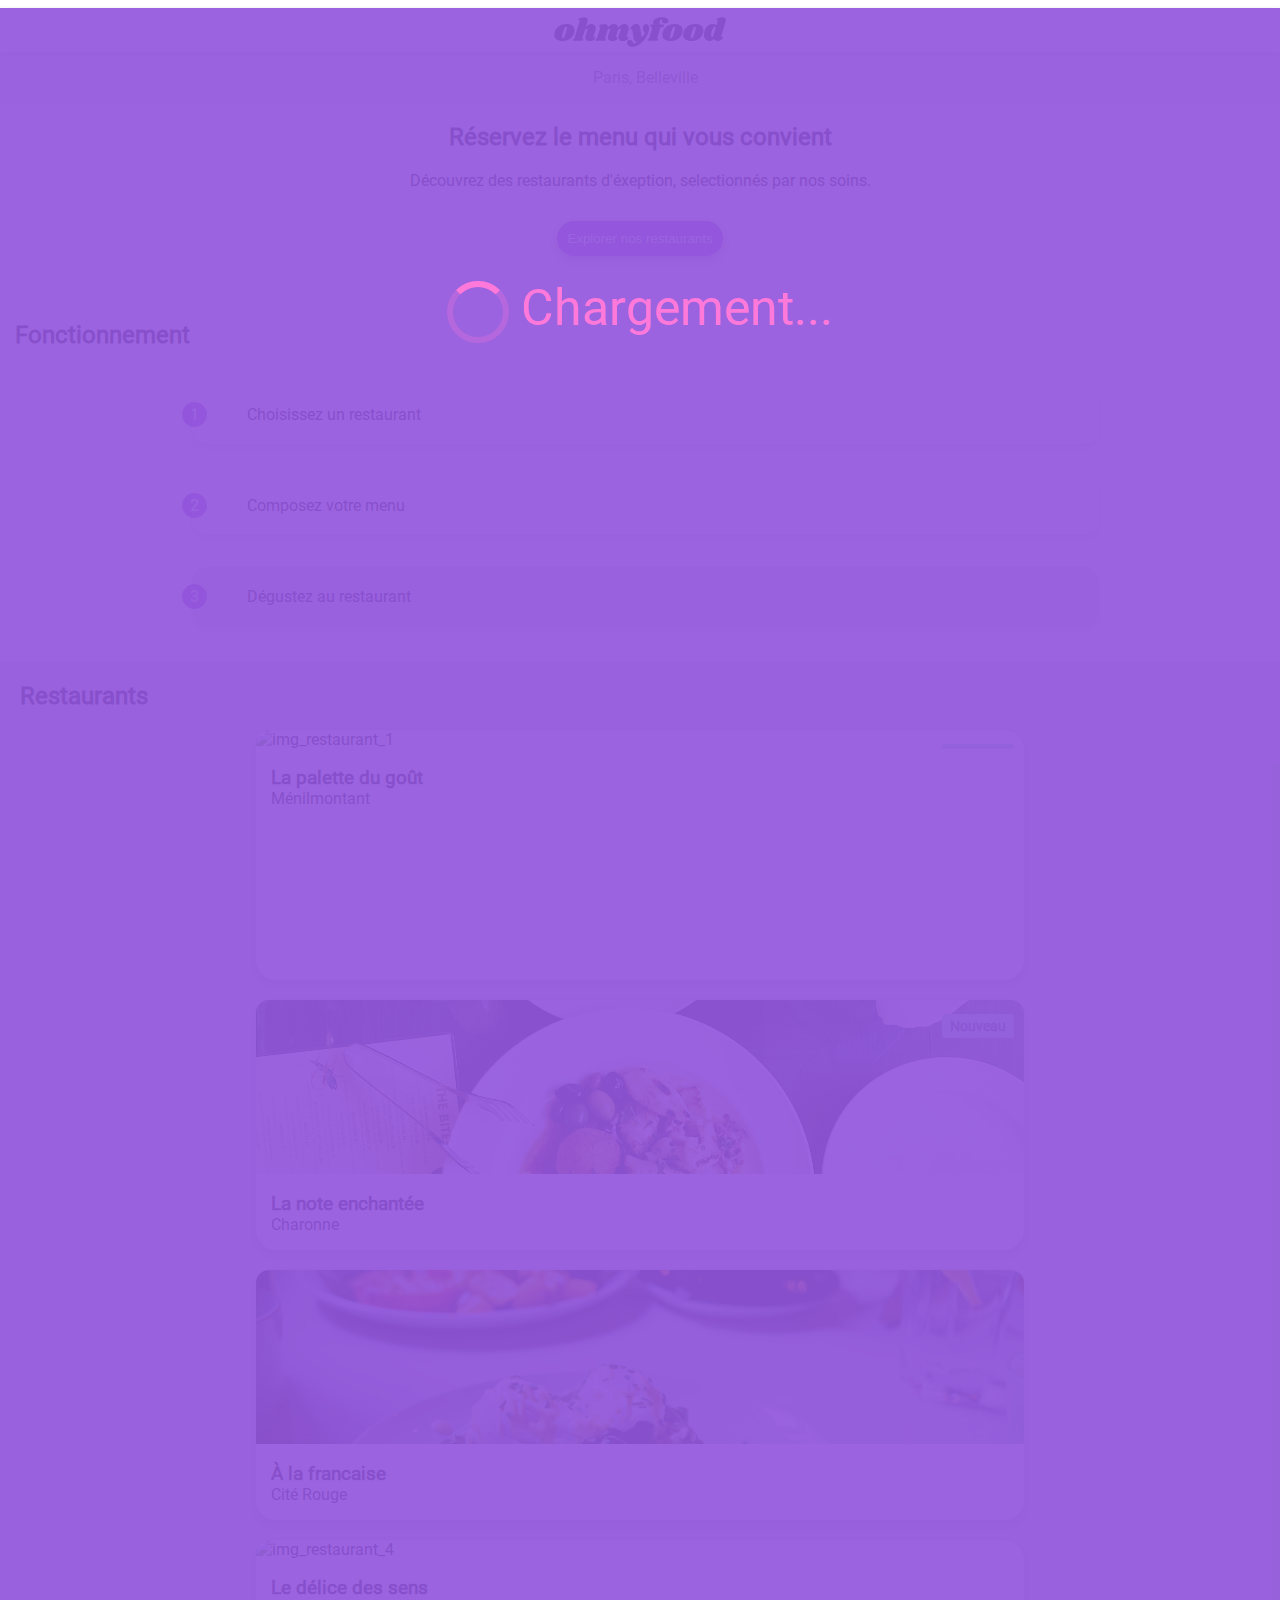
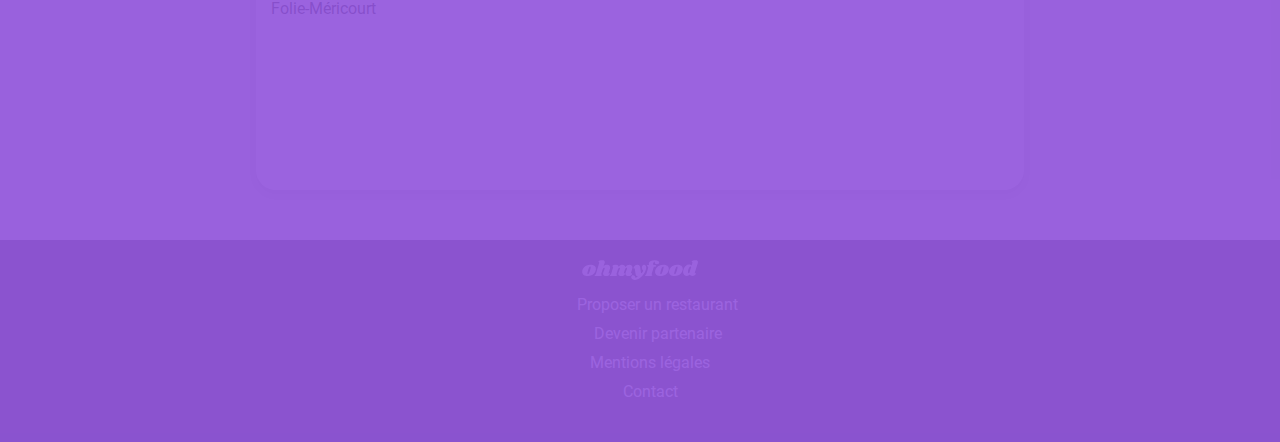
==== index.html @ 741e2f09 "rennomage de la page principale du site" ====
<!DOCTYPE html>
<html lang="en">

<head>
    <meta charset="UTF-8">
    <meta http-equiv="X-UA-Compatible" content="IE=edge">
    <meta name="viewport" content="width=device-width, initial-scale=1.0">
    <script src="https://kit.fontawesome.com/0e1489d9e9.js" crossorigin="anonymous"></script>
    <link rel="stylesheet" href="style.css" />
    <title>ohmyfood</title>
</head>

<body>
    <header>
        <img src="images/logo/ohmyfood@2x.svg" alt="logo_ohmyfood" class="logo">
    </header>

    <div class="section">
        <div class="loading_spiner"></div>
        Chargement...
    </div>

    <div class="main">
        <section class="presentation">
            <div class="location">
                <i class="fa-solid fa-location-dot"></i>
                <p>Paris, Belleville</p>
            </div>

            <div class="introduction">
                <h2>Réservez le menu qui vous convient</h2>
                <p>Découvrez des restaurants d'éxeption, selectionnés par nos soins.</p>
                <div class="button_explore">
                    <button>Explorer nos restaurants</button>
                </div>
            </div>
        </section>

        <section class="fonctionnement">
            <h2>Fonctionnement</h2>
            <div class="explication">
                <div class="conteneur choisissez">
                    <p class="number">1</p>
                    <p class="caption">
                        <i class="fa-solid fa-mobile-screen-button"></i>Choisissez un restaurant
                    </p>
                </div>
                <div class="conteneur composez">
                    <p class="number">2</p>
                    <p class="caption">
                        <i class="fa-solid fa-list-ul"></i>Composez votre menu
                    </p>
                </div>
                <div class="conteneur degustez">
                    <p class="number">3</p>
                    <p class="caption">
                        <i class="fa-solid fa-store"></i>Dégustez au restaurant
                    </p>
                </div>
            </div>

        </section>

        <section class="restaurants">
            <h2>Restaurants</h2>
            <div class="restaurants_cards">
                <a href="menu_1.html">
                    <div class="card">
                        <div class="card_image">
                            <img src="images/restaurants/jay-wennington-N_Y88TWmGwA-unsplash_redim.jpg"
                                alt="img_restaurant_1" class="img_restaurant">
                            <p class="sigle_nouveau"><span>Nouveau</span></p>
                        </div>
                        <div class="card_body">
                            <div class="title">
                                <h3>La palette du goût</h3>
                                <div class="logo_coeur">
                                    <i class="fa-regular fa-heart heart-empty"></i>
                                    <i class="fa-solid fa-heart heart-full"></i>
                                </div>
                            </div>
                            <p>Ménilmontant</p>
                        </div>
                    </div>
                </a>

                <a href="menu_2.html">
                    <div class="card">
                        <div class="card_image">
                            <img src="images/restaurants/stil-u2Lp8tXIcjw-unsplash_redim.jpg" alt="img_restaurant_2"
                                class="img_restaurant">
                            <p class="sigle_nouveau"><span>Nouveau</span></p>
                        </div>
                        <div class="card_body">
                            <div class="title">
                                <h3>La note enchantée</h3>
                                <div class="logo_coeur">
                                    <i class="fa-regular fa-heart heart-empty"></i>
                                    <i class="fa-solid fa-heart heart-full"></i>
                                </div>
                            </div>
                            <p>Charonne</p>
                        </div>
                    </div>
                </a>

                <a href="menu_3.html">
                    <div class="card">
                        <div class="card_image">
                            <img src="images/restaurants/toa-heftiba-DQKerTsQwi0-unsplash_redim.jpg"
                                alt="img_restaurant_3" class="img_restaurant">
                        </div>
                        <div class="card_body">
                            <div class="title">
                                <h3>&#192; la francaise</h3>
                                <div class="logo_coeur">
                                    <i class="fa-regular fa-heart heart-empty"></i>
                                    <i class="fa-solid fa-heart heart-full"></i>
                                </div>
                            </div>
                            <p>Cité Rouge</p>
                        </div>
                    </div>
                </a>

                <a href="menu_4.html">
                    <div class="card">
                        <div class="card_image">
                            <img src="images/restaurants/louis-hansel-shotsoflouis-qNBGVyOCY8Q-unsplash_redim.jpg"
                                alt="img_restaurant_4" class="img_restaurant">
                        </div>
                        <div class="card_body">
                            <div class="title">
                                <h3>Le délice des sens</h3>
                                <div class="logo_coeur">
                                    <i class="fa-regular fa-heart heart-empty"></i>
                                    <i class="fa-solid fa-heart heart-full"></i>
                                </div>
                            </div>
                            <p>Folie-Méricourt</p>
                        </div>
                    </div>
                </a>

            </div>
        </section>
    </div>


    <footer>
        <div>
            <img src="images/logo/ohmyfood@2x.svg" alt="logo_ohmyfood" class="footer_logo">
        </div>
        <ul>
            <li><i class="fa-solid fa-utensils logo-footer"></i>Proposer un restaurant</li>
            <li><i class="fa-solid fa-handshake-angle logo-footer"></i>Devenir partenaire</li>
            <li>Mentions légales</li>
            <li class="contact"><a href="mailto:contact@ohmyfood.fr">Contact</a></li>
        </ul>
    </footer>

</body>

</html>
---- style.css ----
@media screen and (max-width: 767px) {
    @font-face {
        font-family: roboto;
        src: url("font/Roboto/Roboto-Regular.ttf");
    }

    @font-face {
        font-family: shrikhand;
        src: url("font/Shrikhand/Shrikhand-Regular.ttf");
    }

    body {
        height: 100%;
        width: 100%;
        margin-left: auto;
        margin-bottom: 0;
        font-family: 'roboto';
        position: relative;
    }

    .section {
        margin-top: -10px;
        z-index: 2;
        position: absolute;
        display: inline-block;
        text-align: center;
        background-color:#9256dceb;
        color: #FF79DA ;
        font-size: 30px;
        height: 600px;
        line-height: 600px;
        height: 100%;
        width: 100%;
        top: 0;
        left: 0;
        animation: bg_loading 500ms linear 1500ms;
        animation-fill-mode: forwards;
    }

    .loading_spiner {
        display: inline-block;
        width: 30px;
        height: 30px;
        border-radius: 50px;
        border: 6px solid #ff79d942;
        vertical-align: middle;
        position: relative;
    }
    
    .loading_spiner::after {
        content: "";
        position: absolute;
        top: -6px;
        left: -6px;
        right: -6px;
        bottom: -6px;
        display: inline-block;
        border-radius: 50px;
        border: 6px solid transparent;
        border-top-color: #FF79DA;
        vertical-align: middle;
        animation: rotation 500ms linear 250ms 3;
    }

    @keyframes rotation {
        0% {
            transform: rotate(0deg);
        }
        100% {
            transform: rotate(360deg);
            opacity: 0;
        
        }
    }

    @keyframes bg_loading {
        0% {
            opacity: 1;
        }
        100% {
            opacity: 0;
            z-index: -1;
        }   
    }

    header {
        display: flex;
        justify-content: center;
        align-items: center;
        box-shadow: 0px 2px 5px rgb(212, 212, 212);
        padding-top: 4px;
    }

    .logo {
        height: 30px;
        margin-top: 5px;
        margin-bottom: 5px;
    }

    .location {
        display: flex;
        justify-content: center;
        align-items: center;
        background-color: rgba(128, 128, 128, 0.1);
    }

    .location i {
        color: rgb(108, 108, 108);
        margin-right: 10px;
    }

    .location p {
        color: rgb(108, 108, 108);
    }

    span {
        font-weight: bold;
    }

    /*==================================PRESENTATION========================  */
    .introduction {
        box-shadow: 0px -1px 2px rgba(173, 173, 173, 0.1);
        background-color: rgba(173, 173, 173, 0.1);
    }

    .introduction h2 {
        text-align: center;
        margin-left: 7px;
        margin-right: 7px;
    }

    .introduction p {
        text-align: center;
        margin-left: 7px;
        margin-right: 7px;
    }

    .button_explore {
        text-align: center;
    }

    .introduction button {
        margin-top: 15px;
        margin-bottom: 40px;
        padding: 10px;
        color: white;
        background-color: #9356DC;
        border-radius: 30px;
        border-style: none;
        box-shadow: 0px 4px 10px rgba(0, 0, 0, 0.25);
    }

    /*==================================FONCTIONNEMENT========================  */
    .fonctionnement h2 {
        margin-top: 25px;
        margin-left: 15px;
    }

    .conteneur {
        display: flex;
        justify-content: center;
        align-items: center;
    }

    .number {
        border-radius: 30px;
        background-color: #9356DC;
        padding-right: 8px;
        padding-left: 8px;
        padding-top: 3px;
        padding-bottom: 3px;
        color: white;
        margin-right: -15px;
    }

    .caption {
        padding-left: 35px;
        padding-right: 40px;
        padding-top: 20px;
        padding-bottom: 20px;
        border-radius: 15px;
        width: 65%;
        box-shadow: 0px 4px 10px rgba(0, 0, 0, 0.15);
    }

    .degustez .caption {
        background-color: #9256dc2a;
    }

    .fa-solid {
        margin-right: 20px;
        color: gray;
    }

    .fa-store {
        color: #9356DC;
    }


    /*==================================RESTAURANTS===========================  */
    a {
        color: unset;
        text-decoration: none;
    }

    .restaurants {
        background-color: rgba(128, 128, 128, 0.25);
        padding-bottom: 30px;
    }

    .restaurants h2 {
        padding-top: 20px;
        margin-left: 20px;
    }

    .cards {
        display: flex;
        flex-direction: column;
    }

    .card {
        display: flex;
        flex-direction: column;
        box-sizing: border-box;
        height: 250px;
        border-radius: 20px;
        box-shadow: 0px 4px 10px rgba(0, 0, 0, 0.15);
        background-color: white;
        margin-right: 20px;
        margin-left: 20px;
        margin-bottom: 20px;
    }

    .title {
        display: flex;
        justify-content: space-between;
        align-items: center;
        position: relative;
    }

    .logo_coeur {
        z-index: 1;
        position: relative;
    }

    .logo_coeur_rempli {
        z-index: -1;
        position: absolute;
        top: 0;
        right: 0;
        
    }

    .fa-heart {
        font-size: 25px;
        margin-top: 15px;
        margin-bottom: -15px;
        margin-right: 25px;
    }

    .title h3 {
        margin-bottom: 0;
    }

    .img_restaurant {
        max-width: 100%;
        height: auto;
    }

    .card_image {
        overflow: hidden;
        object-fit: cover;
        border-radius: 13px 13px 0 0;
        position: relative;
        z-index: 0;
    }

    .sigle_nouveau {
        margin-top: -167px;
        margin-left: 255px;
        padding-left: 8px;
        padding-right: 8px;
        padding-top: 4px;
        padding-bottom: 4px;
        border-radius: 3px;
        font-size: 14px;
        background-color: #99e2d0;
        color: #326559;
        z-index: 1;
        position: absolute;
    }

    .card_body {
        margin-left: 15px;
    }

    .card_body p {
        margin-top: 0;
        padding-top: 0;
    }

    .logo_coeur {
        position: relative;
    }

    .heart-empty {
        z-index: 1;
        margin-top: -1px;

    }

    .heart-full {
        position: absolute;
        margin-top: -1px;
        top: 0;
        bottom: 0;
        left: 0;
        right: 0;
        opacity: 0;
        transition: opacity 500ms ease-in-out;
    }

    .heart-full:hover {
        position: absolute;
        top: 0;
        bottom: 0;
        left: 0;
        right: 0;
        opacity: 1;
        transition: opacity 800ms ease-in-out;
        color: transparent;
        background-clip: text;
        -webkit-background-clip: text;
        background-image: linear-gradient(to bottom, #9356DC,#FF79DA );
    }

    /*==================================Page_menu===========================  */

    .fa-arrow-left {
        color: rgb(45, 45, 45);
        margin-left: -80px;
        margin-bottom: 2px;
        font-size: 20px;
    }

    .nom_restaurant {
        margin-left: 25px;
        font-family: 'shrikhand';
        font-size: 28px;
    }

    .background_image {
        height: 500px;
        position: relative;
        z-index: -1;
    }

    .photo_plat_restaurant {
        max-width: 100%;
        height: auto;
    }

    .menu {
        border-radius: 30px 30px 0px 0px;
        background-color: rgb(230, 229, 229);
        margin-top: -280px;
        z-index: 1;
    }

    .title-heart {
        margin-bottom: 15px;
    }

    .button_commander {
        text-align: center;
    }

    section button {
        margin-top: 15px;
        margin-bottom: 40px;
        padding-top: 10px;
        padding-bottom: 10px;
        padding-left: 35px;
        padding-right: 35px;
        color: white;
        background-color: #9356DC;
        border-radius: 30px;
        border-style: none;
        box-shadow: 0px 4px 10px rgba(0, 0, 0, 0.25);
        transform: scale(1);
        transition-property: transform;
        transition-duration: 0.5s;
    }

    section button :hover {
        transform: scale(1.15);
    }

    .categorie h3 {
        margin-left: 25px;
        margin-bottom: 0;
        padding-bottom: 5px;
        font-weight: lighter;
        border-bottom: 3px solid #99E2D0;
        width: 45px;
        color: rgb(63, 63, 63);
    }

    .plat {
        border-radius: 15px;
        background-color: white;
        margin-left: 15px;
        margin-right: 15px;
        margin-top: 15px;
    }

    .plat h4 {
        margin-left: 15px;
        margin-right: 40px;
        padding-top: 15px;
        margin-bottom: 0;
        margin-top: 0;
        font-size: 1.2em;
    }

    .complement {
        display: flex;
        justify-content: space-between;
        margin-top: 0;
        margin-left: 15px;
    }

    .prix {
        margin-top: 5px;
        word-break: norml;
        font-size: 0.95em;
        color: rgb(63, 63, 63);
        margin-left: 20px;
    }

    .description {
        margin-top: 5px;
        word-break: norml;
        text-overflow: ellipsis;
        overflow: hidden;
        white-space: nowrap;
        font-size: 0.95em;
        color: rgb(63, 63, 63);
    }

    .prix {
        margin-right: 20px;
    }

    .logo_ajoute {
        display: none;
    }

    /*==================================FOOTER===========================  */
    footer {
        background-color: rgb(49, 49, 49);
        padding-top: 20px;
        padding-bottom: 15px;
    }

    .footer_logo {
        height: 20px;
        filter: invert(100%);
        margin-left: 20px;
    }

    footer ul {
        list-style-type: none;
        margin-top: 15px;
        padding-left: 20px;
    }

    footer li {
        color: white;
        padding-bottom: 10px;
    }

    footer i {
        width: 10px;
    }

    .logo-footer {
        color: white;
        font-size: 12px;
        margin-right: 15px;
    }
}

/* =================================Touchpad======================================= */

@media screen and (min-width: 768px) and (max-width: 991px) {
    @font-face {
        font-family: roboto;
        src: url("font/Roboto/Roboto-Regular.ttf");
    }

    @font-face {
        font-family: shrikhand;
        src: url("font/Shrikhand/Shrikhand-Regular.ttf");
    }

    body {
        height: 100%;
        width: 100%;
        margin-left: auto;
        margin-bottom: 0;
        font-family: 'roboto';
        position: relative;
    }

    .section {
        margin-top: -10px;
        z-index: 2;
        position: absolute;
        display: inline-block;
        text-align: center;
        background-color:#9256dceb;
        color: #FF79DA ;
        font-size: 50px;
        height: 950px;
        line-height: 950px;
        height: 100%;
        width: 100%;
        top: 0;
        left: 0;
        animation: bg_loading 500ms linear 1500ms;
        animation-fill-mode: forwards;
    }

    .loading_spiner {
        display: inline-block;
        width: 50px;
        height: 50px;
        border-radius: 50px;
        border: 6px solid #ff79d942;
        vertical-align: middle;
        position: relative;
    }
    
    .loading_spiner::after {
        content: "";
        position: absolute;
        top: -6px;
        left: -6px;
        right: -6px;
        bottom: -6px;
        display: inline-block;
        border-radius: 50px;
        border: 6px solid transparent;
        border-top-color: #FF79DA;
        vertical-align: middle;
        animation: rotation 500ms linear 250ms 3;
    }

    @keyframes rotation {
        0% {
            transform: rotate(0deg);
        }
        100% {
            transform: rotate(360deg);      
        }
    }

    @keyframes bg_loading {
        0% {
            opacity: 1;
        }
        100% {
            opacity: 0;
            z-index: -1;
        }   
    }

    header {
        display: flex;
        justify-content: center;
        align-items: center;
        box-shadow: 0px 2px 5px rgb(212, 212, 212);
        padding-top: 4px;
    }

    .logo {
        height: 30px;
        margin-top: 5px;
        margin-bottom: 5px;
    }

    .location {
        display: flex;
        justify-content: center;
        align-items: center;
        background-color: rgba(128, 128, 128, 0.1);
    }

    .location i {
        color: rgb(108, 108, 108);
        margin-right: 10px;
    }

    .location p {
        color: rgb(108, 108, 108);
    }

    span {
        font-weight: bold;
    }

    /*==================================PRESENTATION========================  */
    .introduction {
        box-shadow: 0px -1px 2px rgba(173, 173, 173, 0.1);
        background-color: rgba(173, 173, 173, 0.1);
    }

    .introduction h2 {
        text-align: center;
        margin-left: 7px;
        margin-right: 7px;
    }

    .introduction p {
        text-align: center;
        margin-left: 7px;
        margin-right: 7px;
    }

    .button_explore {
        text-align: center;
    }

    .introduction button {
        margin-top: 15px;
        margin-bottom: 40px;
        padding: 10px;
        color: white;
        background-color: #9356DC;
        border-radius: 30px;
        border-style: none;
        box-shadow: 0px 4px 10px rgba(0, 0, 0, 0.25);
    }

    /*==================================FONCTIONNEMENT========================  */
    .fonctionnement h2 {
        margin-top: 25px;
        margin-left: 15px;
    }

    .conteneur {
        display: flex;
        justify-content: center;
        align-items: center;
    }

    .number {
        border-radius: 30px;
        background-color: #9356DC;
        padding-right: 8px;
        padding-left: 8px;
        padding-top: 3px;
        padding-bottom: 3px;
        color: white;
        margin-right: -15px;
    }

    .caption {
        padding-left: 35px;
        padding-right: 40px;
        padding-top: 20px;
        padding-bottom: 20px;
        border-radius: 15px;
        width: 65%;
        box-shadow: 0px 4px 10px rgba(0, 0, 0, 0.15);
    }

    .degustez .caption {
        background-color: #9256dc2a;
    }

    .fa-solid {
        margin-right: 20px;
        color: gray;
    }

    .fa-store {
        color: #9356DC;
    }


    /*==================================RESTAURANTS===========================  */
    a {
        color: unset;
        text-decoration: none;
    }

    .restaurants {
        background-color: rgba(128, 128, 128, 0.25);
        padding-bottom: 30px;
    }

    .restaurants h2 {
        padding-top: 20px;
        margin-left: 20px;
    }

    .cards {
        display: flex;
        flex-direction: column;
    }

    .card {
        display: flex;
        flex-direction: column;
        box-sizing: border-box;
        height: 250px;
        border-radius: 20px;
        box-shadow: 0px 4px 10px rgba(0, 0, 0, 0.15);
        background-color: white;
        margin-right: 20px;
        margin-left: 20px;
        margin-bottom: 20px;
    }

    .title {
        display: flex;
        justify-content: space-between;
        align-items: center;
    }

    .title h3 {
        margin-bottom: 0;
    }

    .fa-heart {
        font-size: 25px;
        margin-top: 15px;
        margin-bottom: -15px;
        margin-right: 25px;
    }


    .img_restaurant {
        max-width: 100%;
        height: auto;
    }

    .card_image {
        overflow: hidden;
        object-fit: cover;
        border-radius: 13px 13px 0 0;
        position: relative;
        z-index: 0;
    }

    .sigle_nouveau {
        margin-top: -167px;
        margin-left: 255px;
        padding-left: 8px;
        padding-right: 8px;
        padding-top: 4px;
        padding-bottom: 4px;
        border-radius: 3px;
        font-size: 14px;
        background-color: #99e2d0;
        color: #326559;
        z-index: 1;
        position: absolute;
    }

    .card_body {
        margin-left: 15px;
    }

    .card_body p {
        margin-top: 0;
        padding-top: 0;
    }

    .logo_ajoute {
        display: none;
    }

    .logo_coeur {
        position: relative;
    }

    .heart-empty {
        z-index: 1;
    }

    .heart-full {
        position: absolute;
        top: 0;
        bottom: 0;
        left: 0;
        right: 0;
        opacity: 0;
        transition: opacity 500ms ease-in-out;
    }

    .heart-full:hover {
        position: absolute;
        top: 0;
        bottom: 0;
        left: 0;
        right: 0;
        opacity: 1;
        transition: opacity 800ms ease-in-out;
        color: transparent;
        background-clip: text;
        -webkit-background-clip: text;
        background-image: linear-gradient(to bottom, #9356DC,#FF79DA );
    }

    /*==================================Page_menu===========================  */

    .fa-arrow-left {
        color: rgb(45, 45, 45);
        margin-left: -80px;
        margin-bottom: 2px;
        font-size: 20px;
    }

    .nom_restaurant {
        margin-left: 25px;
        font-family: 'shrikhand';
        font-size: 28px;
    }

    .background_image {
        height: 500px;
        position: relative;
        z-index: -1;
    }

    .photo_plat_restaurant {
        max-width: 100%;
        height: auto;
    }

    .menu {
        border-radius: 30px 30px 0px 0px;
        background-color: rgb(230, 229, 229);
        margin-top: -280px;
        z-index: 1;
    }

    .title-heart {
        margin-bottom: 15px;
    }

    .button_commander {
        text-align: center;
    }

    section button {
        margin-top: 15px;
        margin-bottom: 40px;
        padding-top: 10px;
        padding-bottom: 10px;
        padding-left: 35px;
        padding-right: 35px;
        color: white;
        background-color: #9356DC;
        border-radius: 30px;
        border-style: none;
        box-shadow: 0px 4px 10px rgba(0, 0, 0, 0.25);
        transform: scale(1);
        transition-property: transform;
        transition-duration: 0.5s;
    }

    section button :hover {
        transform: scale(1.15);
    }

    .categorie h3 {
        margin-left: 25px;
        margin-bottom: 0;
        padding-bottom: 5px;
        font-weight: lighter;
        border-bottom: 3px solid #99E2D0;
        width: 45px;
        color: rgb(63, 63, 63);
    }

    .plat {
        border-radius: 15px;
        background-color: white;
        margin-left: 15px;
        margin-right: 15px;
        margin-top: 15px;
    }

    .plat h4 {
        margin-left: 15px;
        margin-right: 40px;
        padding-top: 15px;
        margin-bottom: 0;
        margin-top: 0;
        font-size: 1.2em;
    }

    .complement {
        display: flex;
        justify-content: space-between;
        margin-top: 0;
        margin-left: 15px;
    }

    .prix {
        margin-top: 5px;
        word-break: norml;
        font-size: 0.95em;
        color: rgb(63, 63, 63);
        margin-left: 20px;
    }

    .description {
        margin-top: 5px;
        word-break: norml;
        text-overflow: ellipsis;
        overflow: hidden;
        white-space: nowrap;
        font-size: 0.95em;
        color: rgb(63, 63, 63);
    }

    .prix {
        margin-right: 20px;
    }

    /*==================================FOOTER===========================  */
    footer {
        background-color: rgb(49, 49, 49);
        padding-top: 20px;
        padding-bottom: 15px;
    }

    .footer_logo {
        height: 20px;
        filter: invert(100%);
        margin-left: 20px;
    }

    footer ul {
        list-style-type: none;
        margin-top: 15px;
        padding-left: 20px;
    }

    footer li {
        color: white;
        padding-bottom: 10px;
    }

    footer i {
        width: 10px;
    }

    .logo-footer {
        color: white;
        font-size: 12px;
        margin-right: 15px;
    }
}

/* =================================Desktop======================================= */

@media screen and (min-width: 991px) {
    @font-face {
        font-family: roboto;
        src: url("font/Roboto/Roboto-Regular.ttf");
    }

    @font-face {
        font-family: shrikhand;
        src: url("font/Shrikhand/Shrikhand-Regular.ttf");
    }

    body {
        height: 100%;
        width: 100%;
        margin-left: auto;
        margin-bottom: 0;
        font-family: 'roboto';
        position: relative;
    }

    .section {
        z-index: 2;
        position: absolute;
        display: inline-block;
        text-align: center;
        background-color:#9256dceb;
        color: #FF79DA ;
        font-size: 50px;
        height: 600px;
        line-height: 600px;
        height: 100%;
        width: 100%;
        top: 0;
        left: 0;
        animation: bg_loading 500ms linear 1500ms;
        animation-fill-mode: forwards;
    }

    .loading_spiner {
        display: inline-block;
        width: 50px;
        height: 50px;
        border-radius: 50px;
        border: 6px solid #ff79d942;
        vertical-align: middle;
        position: relative;
    }
    
    .loading_spiner::after {
        content: "";
        position: absolute;
        top: -6px;
        left: -6px;
        right: -6px;
        bottom: -6px;
        display: inline-block;
        border-radius: 50px;
        border: 6px solid transparent;
        border-top-color: #FF79DA;
        vertical-align: middle;
        animation: rotation 500ms linear 250ms 3;
    }

    @keyframes rotation {
        0% {
            transform: rotate(0deg);
        }
        100% {
            transform: rotate(360deg);
            opacity: 0;
        
        }
    }

    @keyframes bg_loading {
        0% {
            opacity: 1;
        }
        100% {
            opacity: 0;
            z-index: -1;
        }   
    }

    header {
        display: flex;
        justify-content: center;
        align-items: center;
        box-shadow: 0px 2px 5px rgb(212, 212, 212);
        padding-top: 4px;
    }

    .logo {
        height: 30px;
        margin-top: 5px;
        margin-bottom: 5px;
    }

    .location {
        display: flex;
        justify-content: center;
        align-items: center;
        background-color: rgba(128, 128, 128, 0.1);
    }

    .location i {
        color: rgb(108, 108, 108);
        margin-right: 10px;
    }

    .location p {
        color: rgb(108, 108, 108);
    }

    span {
        font-weight: bold;
    }

    /*==================================PRESENTATION========================  */
    .introduction {
        box-shadow: 0px -1px 2px rgba(173, 173, 173, 0.1);
        background-color: rgba(173, 173, 173, 0.1);
    }

    .introduction h2 {
        text-align: center;
        margin-left: 7px;
        margin-right: 7px;
    }

    .introduction p {
        text-align: center;
        margin-left: 7px;
        margin-right: 7px;
    }

    .button_explore {
        text-align: center;
    }

    .introduction button {
        margin-top: 15px;
        margin-bottom: 40px;
        padding: 10px;
        color: white;
        background-color: #9356DC;
        border-radius: 30px;
        border-style: none;
        box-shadow: 0px 4px 10px rgba(0, 0, 0, 0.25);
    }

    /*==================================FONCTIONNEMENT========================  */
    .fonctionnement h2 {
        margin-top: 25px;
        margin-left: 15px;
    }

    .conteneur {
        display: flex;
        justify-content: center;
        align-items: center;
    }

    .number {
        border-radius: 30px;
        background-color: #9356DC;
        padding-right: 8px;
        padding-left: 8px;
        padding-top: 3px;
        padding-bottom: 3px;
        color: white;
        margin-right: -15px;
    }

    .caption {
        padding-left: 35px;
        padding-right: 40px;
        padding-top: 20px;
        padding-bottom: 20px;
        border-radius: 15px;
        width: 65%;
        box-shadow: 0px 4px 10px rgba(0, 0, 0, 0.15);
    }

    .degustez .caption {
        background-color: #9256dc2a;
    }

    .fa-solid {
        margin-right: 20px;
        color: gray;
    }

    .fa-store {
        color: #9356DC;
    }


    /*==================================RESTAURANTS===========================  */
    a {
        color: unset;
        text-decoration: none;
    }

    .restaurants {
        background-color: rgba(128, 128, 128, 0.25);
        padding-bottom: 30px;
    }

    .restaurants h2 {
        padding-top: 20px;
        margin-left: 20px;
    }

    .restaurants_cards a {
        display: flex;
        flex-direction: column;
        justify-content: center;
        align-items: center;
    }
    
    .card {
        display: flex;
        flex-direction: column;
        box-sizing: border-box;
        height: 250px;
        width: 60%;
        border-radius: 20px;
        box-shadow: 0px 4px 10px rgba(0, 0, 0, 0.15);
        background-color: white;
        margin-right: 20px;
        margin-left: 20px;
        margin-bottom: 20px;
    }

    .title {
        display: flex;
        justify-content: space-between;
        align-items: center;
    }

    .title h3 {
        margin-bottom: 0;
    }

    .fa-heart {
        font-size: 25px;
        margin-top: 15px;
        margin-bottom: -15px;
        margin-right: 25px;
    }


    .img_restaurant {
        max-width: 100%;
        height: auto;
    }

    .card_image {
        overflow: hidden;
        object-fit: cover;
        border-radius: 13px 13px 0 0;
        position: relative;
        z-index: 0;
    }

    .sigle_nouveau {
        top: 0;
        right: 10px;
        padding-left: 8px;
        padding-right: 8px;
        padding-top: 4px;
        padding-bottom: 4px;
        border-radius: 3px;
        font-size: 14px;
        background-color: #99e2d0;
        color: #326559;
        z-index: 1;
        position: absolute;
    }

    .card_body {
        margin-left: 15px;
    }

    .card_body p {
        margin-top: 0;
        padding-top: 0;
    }

    .logo_coeur {
        position: relative;
    }

    .heart-empty {
        z-index: 1;
    }

    .heart-full {
        position: absolute;
        top: 0;
        bottom: 0;
        left: 0;
        right: 0;
        opacity: 0;
        transition: opacity 500ms ease-in-out;
    }

    .heart-full:hover {
        position: absolute;
        top: 0;
        bottom: 0;
        left: 0;
        right: 0;
        opacity: 1;
        transition: opacity 800ms ease-in-out;
        color: transparent;
        background-clip: text;
        -webkit-background-clip: text;
        background-image: linear-gradient(to bottom, #9356DC,#FF79DA );
    }



    /*==================================Page_menu===========================  */

    .fa-arrow-left {
        color: rgb(45, 45, 45);
        margin-bottom: 2px;
        font-size: 20px;
    }

    .fa-arrow-left:hover {
        color: #9356DC;
    }

    .nom_restaurant {
        margin-left: 25px;
        font-family: 'shrikhand';
        font-size: 28px;
    }

    .background_image {
        height: 500px;
        position: relative;
        z-index: -1;
    }

    .photo_plat_restaurant {
        max-width: 100%;
        height: auto;
    }

    .menu {
        border-radius: 30px 30px 0px 0px;
        background-color: rgb(230, 229, 229);
        margin-top: -280px;
        z-index: 1;
    }

    .title-heart {
        margin-bottom: 15px;
    }
     

    .button_commander {
        text-align: center;
    }

    section button {
        margin-top: 30px;
        margin-bottom: 40px;
        padding-top: 10px;
        padding-bottom: 10px;
        padding-left: 35px;
        padding-right: 35px;
        color: white;
        background-color: #9356DC;
        border-radius: 30px;
        border-style: none;
        box-shadow: 0px 4px 10px rgba(0, 0, 0, 0.25);
        transition: background 500ms ease-in-out;
    }

    section button:hover {
        box-shadow: 0px 2px 8px rgba(0, 0, 0, 0.6);
        transition: background 300ms ease-in-out;
        background-color: #b185e8;
        /*         background-color: lighten(10%);
 */
    }


    .categorie h3 {
        margin-left: 25px;
        margin-bottom: 0;
        padding-bottom: 5px;
        font-weight: lighter;
        border-bottom: 3px solid #99E2D0;
        width: 45px;
        color: rgb(63, 63, 63);
    }

    .plat {
        z-index: 1;
        display: flex;
        height: 80px;
        border-radius: 15px;
        background-color: white;
        margin-left: 15px;
        margin-right: 15px;
        margin-top: 15px;
        width: 30%;
        overflow: hidden;
        position: relative;
    }

    .plat:hover .logo_ajoute {
        z-index: 1;
        display: flex;
        justify-content: center;
        align-items: center;
        background-color: #99e2d0;
        margin-right: 0;
        transform-origin: right 50%;
        transform: translateX(0%);
    }

    .logo_ajoute {
        z-index: 1;
        display: flex;
        justify-content: center;
        align-items: center;
        transform: translateX(100%);
        transition: all 400ms ease-in-out;
        background-color: #99e2d0;
        position: absolute;
        right: 0px;
        height: inherit;
    }

    .plat:hover .logo_ajout_plat {
        transform: rotate(0deg);
        transition: transform 500ms ease-in-out;
    }

    .logo_ajout_plat {
        filter: invert(100%);
        height: 35px;
        margin-left: 25px;
        margin-right: 25px;
        transform: rotate(-360deg);
        transform-origin: 50% 50%;
    }

    .plat:hover .plat_carte {
        width: calc(100% - 25%);
        transition: width 400ms ease-in-out;
    }

    .complement {
        display: flex;
        justify-content: space-between;
        text-overflow: ellipsis;
        overflow: hidden;
        white-space: nowrap;
        margin-top: 6px;
        margin-left: 15px;
    }

    .plat_carte {
        z-index: 1;
        width: 100%;
        text-overflow: ellipsis;
        overflow: hidden;
        white-space: nowrap;
        transition: width 400ms ease-in-out;
    }

    .descript_plat {
        display: flex;
    }

    .plat h4 {
        text-overflow: ellipsis;
        overflow: hidden;
        white-space: nowrap;
        margin-left: 15px;
        margin-right: 40px;
        padding-top: 15px;
        margin-bottom: 0;
        margin-top: 0;
        font-size: 1.2em;
    }


    .prix {
        margin-top: 5px;
        word-break: norml;
        font-size: 0.95em;
        color: rgb(63, 63, 63);
        margin-left: 20px;
    }

    .description {
        margin-top: 5px;
        text-overflow: ellipsis;
        overflow: hidden;
        white-space: nowrap;
        font-size: 0.95em;
        color: rgb(63, 63, 63);
    }

    .prix {
        margin-right: 20px;
    }

    /*==================================FOOTER===========================  */
    footer {
        background-color: rgb(49, 49, 49);
        padding-top: 20px;
        padding-bottom: 15px;
    }

    .footer_logo {
        display: flex;
        justify-content: center;
        height: 20px;
        filter: invert(100%);
        text-align: center;
        margin-left: 45.5%;

    }

    footer ul {
        display: flex;
        flex-direction: column;
        align-items: center;
        list-style-type: none;
        margin-top: 15px;
        padding-left: 20px;
    }

    footer li {
        color: white;
        padding-bottom: 10px;
    }

    footer li:hover {
        text-shadow: 2px 2px 10px #9356DC;
    }

    footer i {
        width: 10px;
    }

    .logo-footer {
        color: white;
        font-size: 12px;
        margin-right: 15px;
    }

    .contact_form {
        display: none;
    }
}
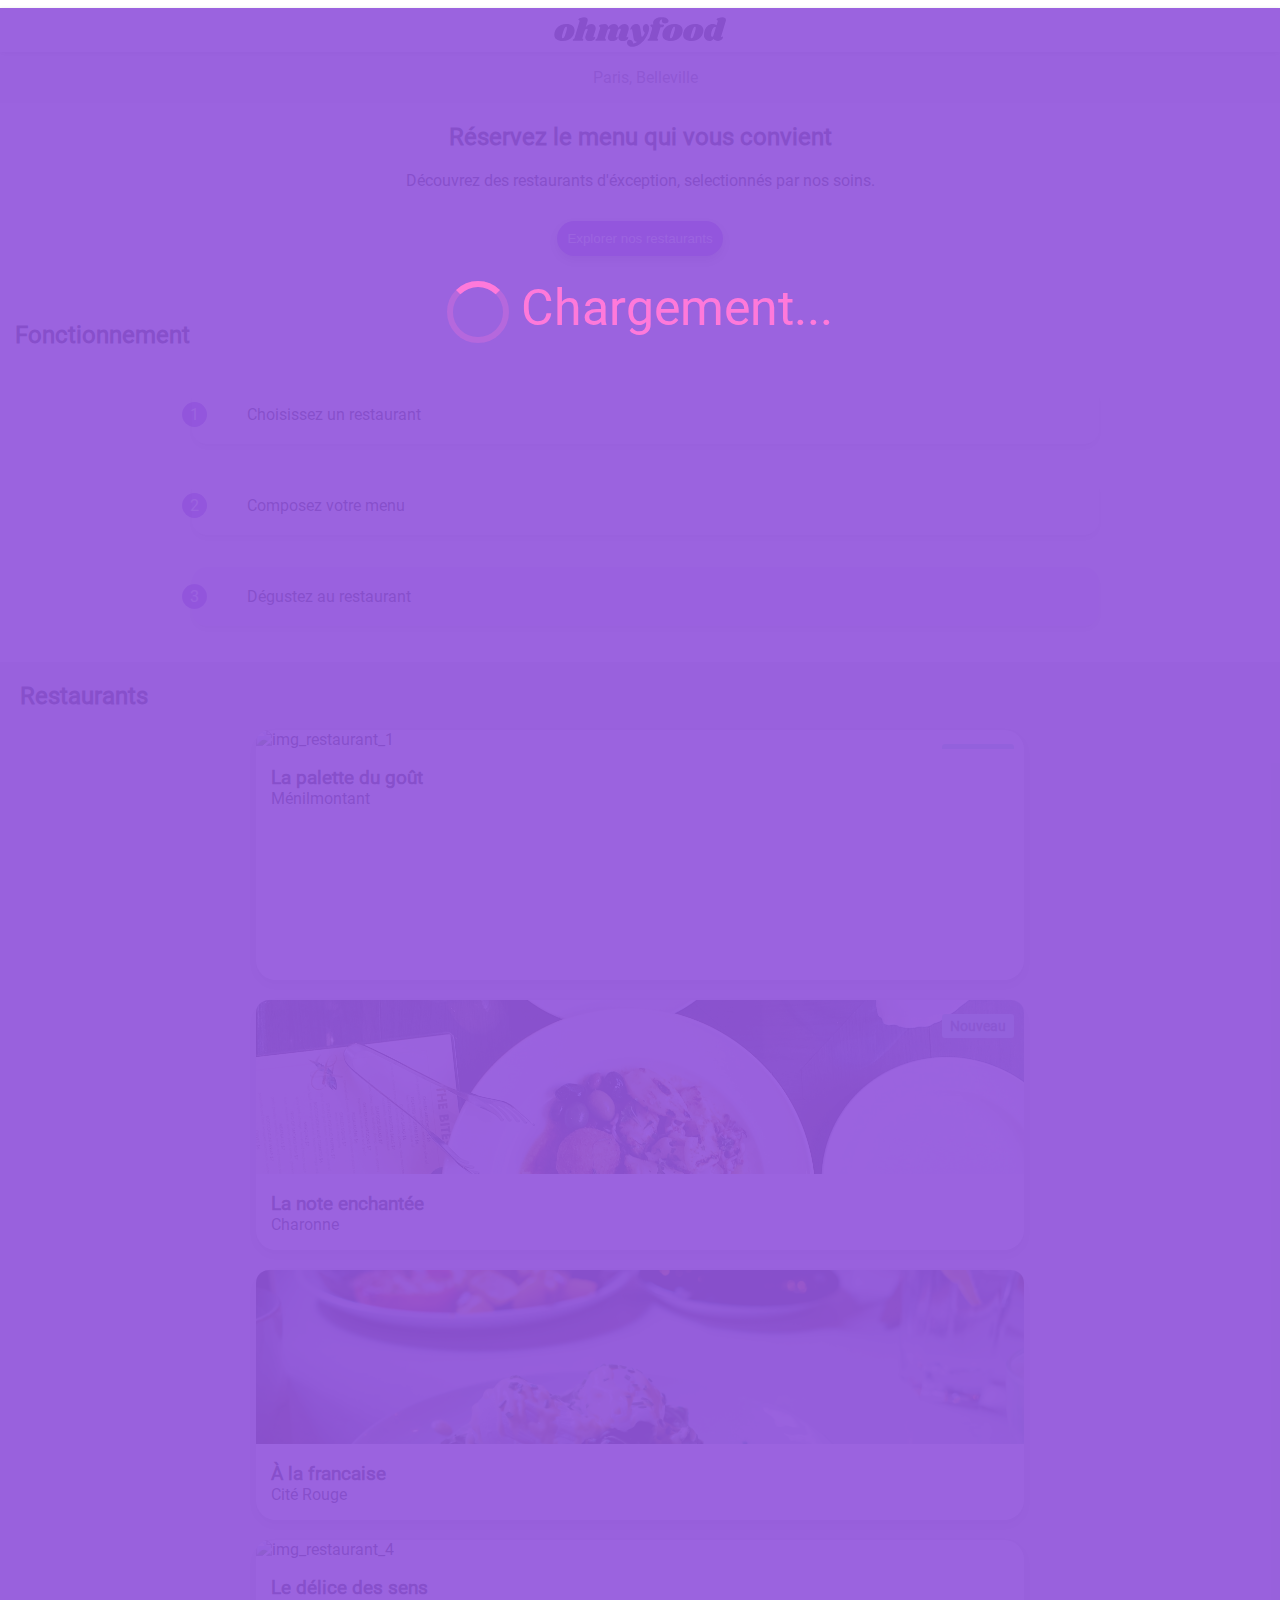
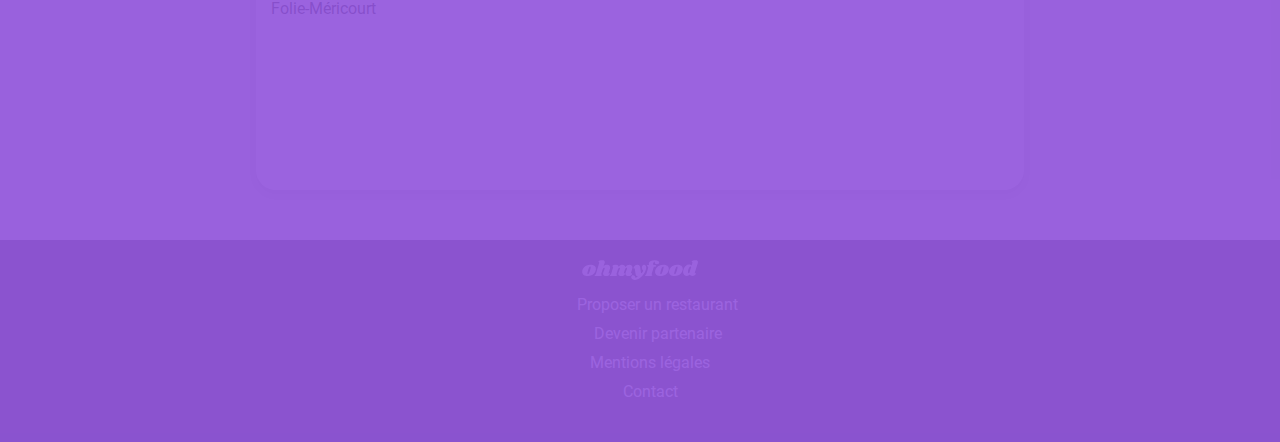
==== commit a309adc3: "correction des fautes d'orthographe" ====
--- a/index.html
+++ b/index.html
@@ -29,7 +29,7 @@
 
             <div class="introduction">
                 <h2>Réservez le menu qui vous convient</h2>
-                <p>Découvrez des restaurants d'éxeption, selectionnés par nos soins.</p>
+                <p>Découvrez des restaurants d'éxception, selectionnés par nos soins.</p>
                 <div class="button_explore">
                     <button>Explorer nos restaurants</button>
                 </div>
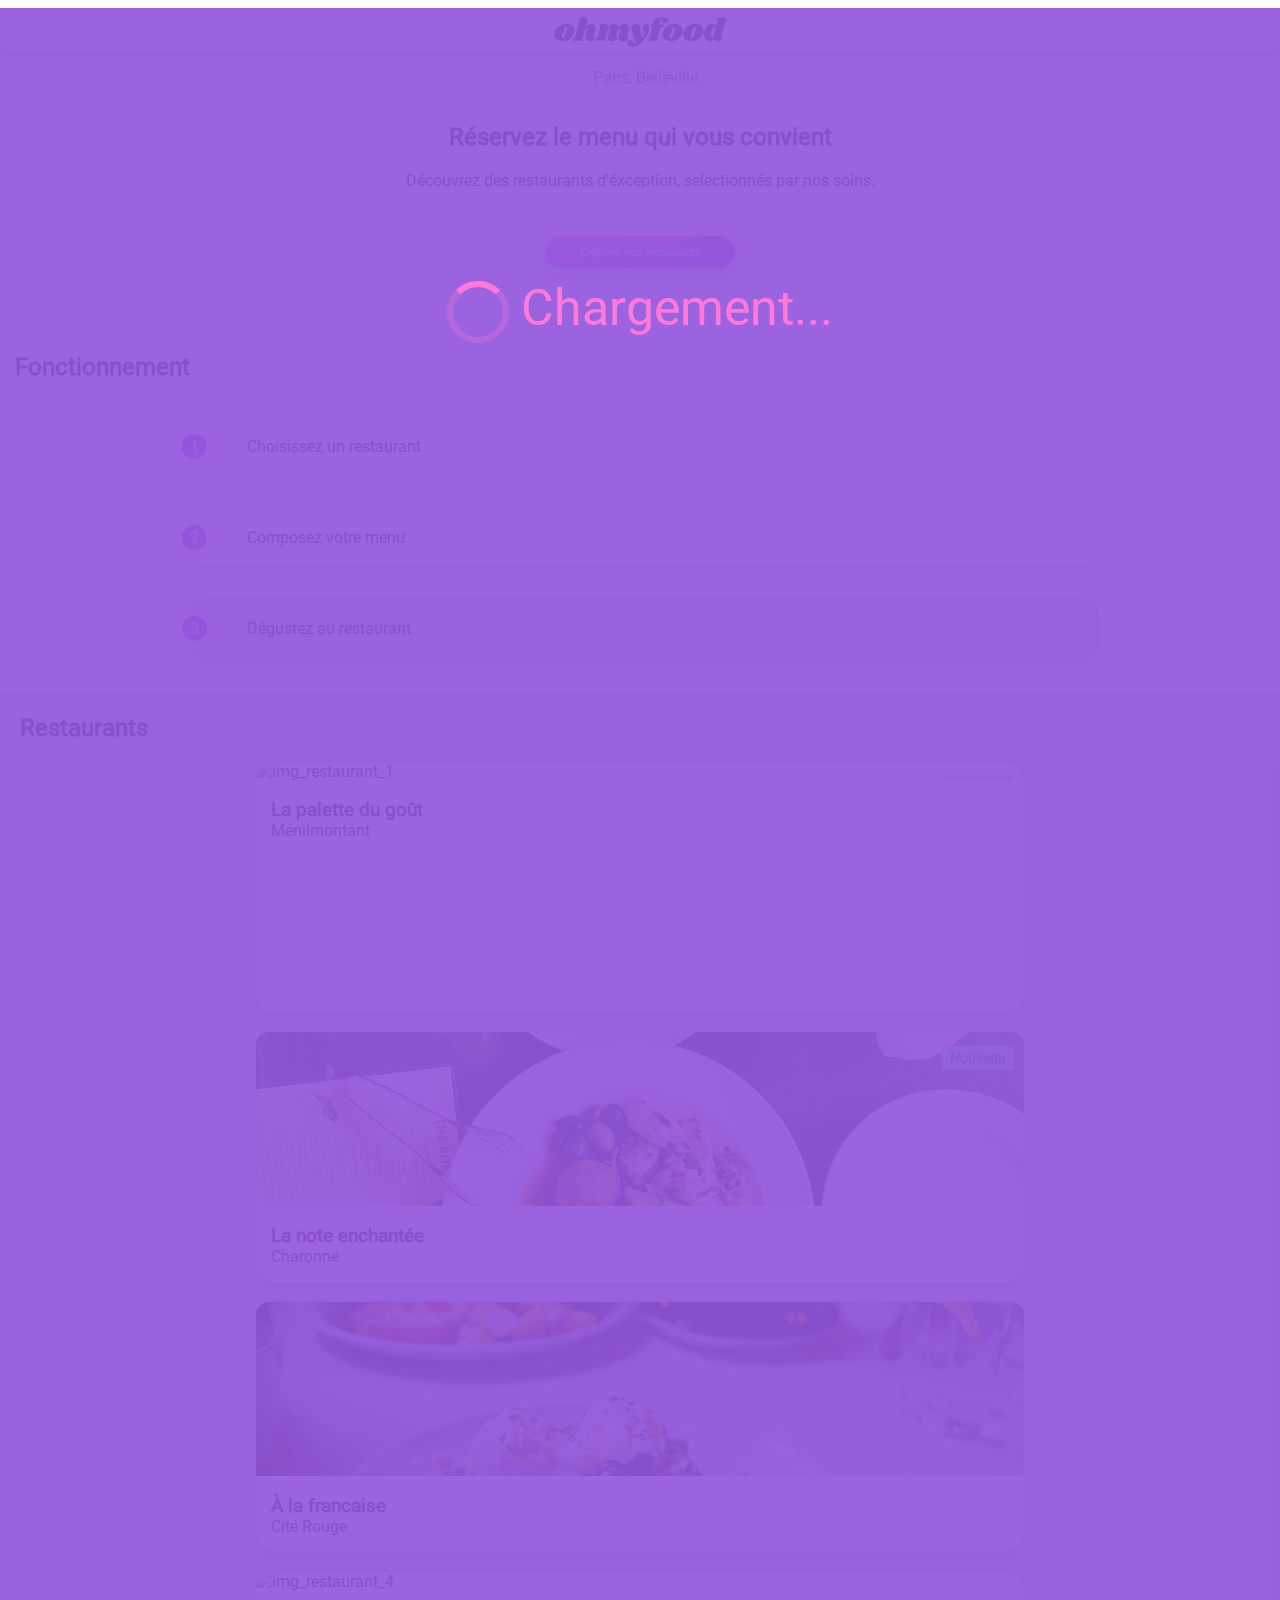
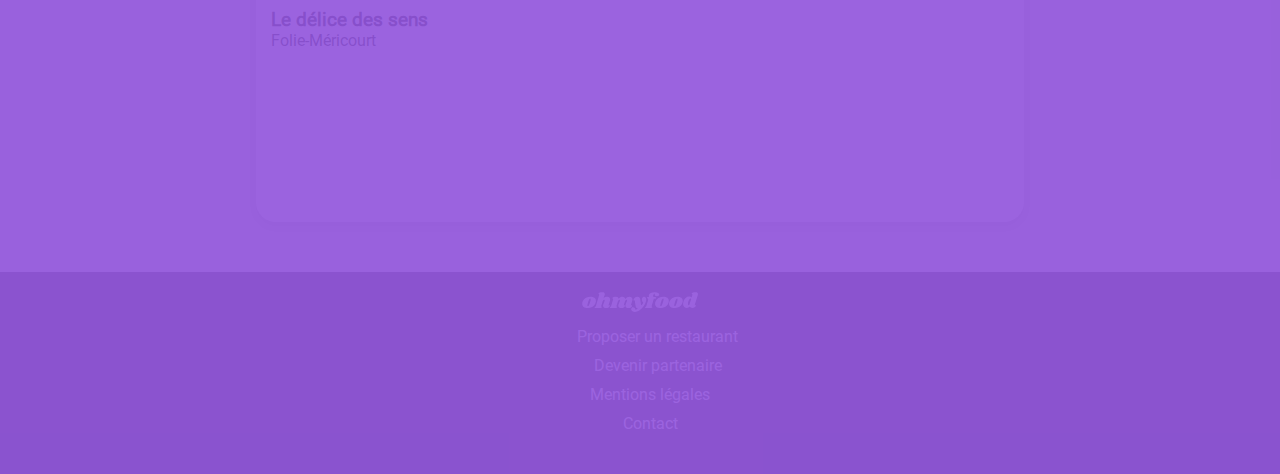
==== commit e3a5f4eb: "nettoyage codes" ====
--- a/index.html
+++ b/index.html
@@ -31,7 +31,7 @@
                 <h2>Réservez le menu qui vous convient</h2>
                 <p>Découvrez des restaurants d'éxception, selectionnés par nos soins.</p>
                 <div class="button_explore">
-                    <button>Explorer nos restaurants</button>
+                    <button class="button">Explorer nos restaurants</button>
                 </div>
             </div>
         </section>
--- a/style.css
+++ b/style.css
@@ -24,8 +24,8 @@
         position: absolute;
         display: inline-block;
         text-align: center;
-        background-color:#9256dceb;
-        color: #FF79DA ;
+        background-color: #9256dceb;
+        color: #FF79DA;
         font-size: 30px;
         height: 600px;
         line-height: 600px;
@@ -46,7 +46,7 @@
         vertical-align: middle;
         position: relative;
     }
-    
+
     .loading_spiner::after {
         content: "";
         position: absolute;
@@ -66,10 +66,11 @@
         0% {
             transform: rotate(0deg);
         }
+
         100% {
             transform: rotate(360deg);
             opacity: 0;
-        
+
         }
     }
 
@@ -77,10 +78,11 @@
         0% {
             opacity: 1;
         }
+
         100% {
             opacity: 0;
             z-index: -1;
-        }   
+        }
     }
 
     header {
@@ -137,17 +139,6 @@
 
     .button_explore {
         text-align: center;
-    }
-
-    .introduction button {
-        margin-top: 15px;
-        margin-bottom: 40px;
-        padding: 10px;
-        color: white;
-        background-color: #9356DC;
-        border-radius: 30px;
-        border-style: none;
-        box-shadow: 0px 4px 10px rgba(0, 0, 0, 0.25);
     }
 
     /*==================================FONCTIONNEMENT========================  */
@@ -248,7 +239,7 @@
         position: absolute;
         top: 0;
         right: 0;
-        
+
     }
 
     .fa-heart {
@@ -276,8 +267,8 @@
     }
 
     .sigle_nouveau {
-        margin-top: -167px;
-        margin-left: 255px;
+        top: 0;
+        right: 12px;
         padding-left: 8px;
         padding-right: 8px;
         padding-top: 4px;
@@ -305,13 +296,12 @@
 
     .heart-empty {
         z-index: 1;
-        margin-top: -1px;
-
+        margin-top: 25px;
     }
 
     .heart-full {
         position: absolute;
-        margin-top: -1px;
+        margin-top: 25px;
         top: 0;
         bottom: 0;
         left: 0;
@@ -331,7 +321,7 @@
         color: transparent;
         background-clip: text;
         -webkit-background-clip: text;
-        background-image: linear-gradient(to bottom, #9356DC,#FF79DA );
+        background-image: linear-gradient(to bottom, #9356DC, #FF79DA);
     }
 
     /*==================================Page_menu===========================  */
@@ -375,30 +365,24 @@
         text-align: center;
     }
 
-    section button {
-        margin-top: 15px;
-        margin-bottom: 40px;
+    .button_commander .button {
+        margin-top: 30px;
+        margin-bottom: 60px;
         padding-top: 10px;
         padding-bottom: 10px;
         padding-left: 35px;
         padding-right: 35px;
         color: white;
-        background-color: #9356DC;
+        background: linear-gradient(to bottom right, #FF79DA, #9356DC);
         border-radius: 30px;
         border-style: none;
         box-shadow: 0px 4px 10px rgba(0, 0, 0, 0.25);
-        transform: scale(1);
-        transition-property: transform;
-        transition-duration: 0.5s;
-    }
-
-    section button :hover {
-        transform: scale(1.15);
+        font-size: 11px;
     }
 
     .categorie h3 {
         margin-left: 25px;
-        margin-bottom: 0;
+        margin-bottom: 30px;
         padding-bottom: 5px;
         font-weight: lighter;
         border-bottom: 3px solid #99E2D0;
@@ -412,7 +396,70 @@
         margin-left: 15px;
         margin-right: 15px;
         margin-top: 15px;
-    }
+        opacity: 0;
+    }
+
+    .article_1 {
+        animation: apparition 1s linear 300ms;
+        animation-fill-mode: forwards;
+    }
+
+    .article_2 {
+        animation: apparition 1s linear 500ms;
+        animation-fill-mode: forwards;
+    }
+
+    .article_3 {
+        animation: apparition 1s linear 700ms;
+        animation-fill-mode: forwards;
+    }
+
+    .article_4 {
+        animation: apparition 1s linear 900ms;
+        animation-fill-mode: forwards;
+    }
+
+    .article_5 {
+        animation: apparition 1s linear 1100ms;
+        animation-fill-mode: forwards;
+    }
+
+    .article_6 {
+        animation: apparition 1s linear 1300ms;
+        animation-fill-mode: forwards;
+    }
+
+    .article_7 {
+        animation: apparition 1s linear 1500ms;
+        animation-fill-mode: forwards;
+    }
+
+    .article_8 {
+        animation: apparition 1s linear 1700ms;
+        animation-fill-mode: forwards;
+    }
+
+    .article_9 {
+        animation: apparition 1s linear 1900ms;
+        animation-fill-mode: forwards;
+    }
+
+    .article_10 {
+        animation: apparition 1s linear 2100ms;
+        animation-fill-mode: forwards;
+    }
+
+    @keyframes apparition {
+        0% {
+            opacity: 0;
+        }
+
+        100% {
+            opacity: 1;
+            transform: translateY(-10px);
+        }
+    }
+
 
     .plat h4 {
         margin-left: 15px;
@@ -432,7 +479,6 @@
 
     .prix {
         margin-top: 5px;
-        word-break: norml;
         font-size: 0.95em;
         color: rgb(63, 63, 63);
         margin-left: 20px;
@@ -440,7 +486,6 @@
 
     .description {
         margin-top: 5px;
-        word-break: norml;
         text-overflow: ellipsis;
         overflow: hidden;
         white-space: nowrap;
@@ -519,8 +564,8 @@
         position: absolute;
         display: inline-block;
         text-align: center;
-        background-color:#9256dceb;
-        color: #FF79DA ;
+        background-color: #9256dceb;
+        color: #FF79DA;
         font-size: 50px;
         height: 950px;
         line-height: 950px;
@@ -541,7 +586,7 @@
         vertical-align: middle;
         position: relative;
     }
-    
+
     .loading_spiner::after {
         content: "";
         position: absolute;
@@ -561,8 +606,9 @@
         0% {
             transform: rotate(0deg);
         }
+
         100% {
-            transform: rotate(360deg);      
+            transform: rotate(360deg);
         }
     }
 
@@ -570,10 +616,11 @@
         0% {
             opacity: 1;
         }
+
         100% {
             opacity: 0;
             z-index: -1;
-        }   
+        }
     }
 
     header {
@@ -632,12 +679,12 @@
         text-align: center;
     }
 
-    .introduction button {
+    .button_explore .button {
         margin-top: 15px;
         margin-bottom: 40px;
         padding: 10px;
         color: white;
-        background-color: #9356DC;
+        background: linear-gradient(to bottom right, #FF79DA, #9356DC);
         border-radius: 30px;
         border-style: none;
         box-shadow: 0px 4px 10px rgba(0, 0, 0, 0.25);
@@ -756,8 +803,8 @@
     }
 
     .sigle_nouveau {
-        margin-top: -167px;
-        margin-left: 255px;
+        top: 0;
+        right: 12px;
         padding-left: 8px;
         padding-right: 8px;
         padding-top: 4px;
@@ -812,7 +859,7 @@
         color: transparent;
         background-clip: text;
         -webkit-background-clip: text;
-        background-image: linear-gradient(to bottom, #9356DC,#FF79DA );
+        background-image: linear-gradient(to bottom, #9356DC, #FF79DA);
     }
 
     /*==================================Page_menu===========================  */
@@ -856,30 +903,24 @@
         text-align: center;
     }
 
-    section button {
-        margin-top: 15px;
-        margin-bottom: 40px;
+    .button_commander .button {
+        margin-top: 30px;
+        margin-bottom: 60px;
         padding-top: 10px;
         padding-bottom: 10px;
         padding-left: 35px;
         padding-right: 35px;
         color: white;
-        background-color: #9356DC;
+        background: linear-gradient(to bottom right, #FF79DA, #9356DC);
         border-radius: 30px;
         border-style: none;
         box-shadow: 0px 4px 10px rgba(0, 0, 0, 0.25);
-        transform: scale(1);
-        transition-property: transform;
-        transition-duration: 0.5s;
-    }
-
-    section button :hover {
-        transform: scale(1.15);
+        font-size: 11px;
     }
 
     .categorie h3 {
         margin-left: 25px;
-        margin-bottom: 0;
+        margin-bottom: 30px;
         padding-bottom: 5px;
         font-weight: lighter;
         border-bottom: 3px solid #99E2D0;
@@ -888,11 +929,69 @@
     }
 
     .plat {
+        margin-top: 10px;
         border-radius: 15px;
         background-color: white;
         margin-left: 15px;
         margin-right: 15px;
         margin-top: 15px;
+        opacity: 0;
+    }
+
+    .article_1 {
+        animation: apparition 1s linear 300ms;
+        animation-fill-mode: forwards;
+    }
+
+    .article_2 {
+        animation: apparition 1s linear 500ms;
+        animation-fill-mode: forwards;
+    }
+
+    .article_3 {
+        animation: apparition 1s linear 700ms;
+        animation-fill-mode: forwards;
+    }
+
+    .article_4 {
+        animation: apparition 1s linear 900ms;
+        animation-fill-mode: forwards;
+    }
+
+    .article_5 {
+        animation: apparition 1s linear 1100ms;
+        animation-fill-mode: forwards;
+    }
+
+    .article_6 {
+        animation: apparition 1s linear 1300ms;
+        animation-fill-mode: forwards;
+    }
+
+    .article_7 {
+        animation: apparition 1s linear 1500ms;
+        animation-fill-mode: forwards;
+    }
+
+    .article_8 {
+        animation: apparition 1s linear 1700ms;
+        animation-fill-mode: forwards;
+    }
+
+    .article_9 {
+        animation: apparition 1s linear 1900ms;
+        animation-fill-mode: forwards;
+    }
+
+    @keyframes apparition {
+        0% {
+            opacity: 0;
+        }
+
+        100% {
+            opacity: 1;
+            transform: translateY(-10px);
+        }
     }
 
     .plat h4 {
@@ -913,7 +1012,6 @@
 
     .prix {
         margin-top: 5px;
-        word-break: norml;
         font-size: 0.95em;
         color: rgb(63, 63, 63);
         margin-left: 20px;
@@ -921,7 +1019,6 @@
 
     .description {
         margin-top: 5px;
-        word-break: norml;
         text-overflow: ellipsis;
         overflow: hidden;
         white-space: nowrap;
@@ -995,8 +1092,8 @@
         position: absolute;
         display: inline-block;
         text-align: center;
-        background-color:#9256dceb;
-        color: #FF79DA ;
+        background-color: #9256dceb;
+        color: #FF79DA;
         font-size: 50px;
         height: 600px;
         line-height: 600px;
@@ -1017,7 +1114,7 @@
         vertical-align: middle;
         position: relative;
     }
-    
+
     .loading_spiner::after {
         content: "";
         position: absolute;
@@ -1037,10 +1134,11 @@
         0% {
             transform: rotate(0deg);
         }
+
         100% {
             transform: rotate(360deg);
             opacity: 0;
-        
+
         }
     }
 
@@ -1048,10 +1146,11 @@
         0% {
             opacity: 1;
         }
+
         100% {
             opacity: 0;
             z-index: -1;
-        }   
+        }
     }
 
     header {
@@ -1110,16 +1209,29 @@
         text-align: center;
     }
 
-    .introduction button {
-        margin-top: 15px;
-        margin-bottom: 40px;
-        padding: 10px;
+    .button_explore .button {
+        z-index: 1;
+        margin-top: 30px;
+        margin-bottom: 60px;
+        padding-top: 10px;
+        padding-bottom: 10px;
+        padding-left: 35px;
+        padding-right: 35px;
         color: white;
-        background-color: #9356DC;
         border-radius: 30px;
         border-style: none;
         box-shadow: 0px 4px 10px rgba(0, 0, 0, 0.25);
-    }
+        background: linear-gradient(to bottom right, #FF79DA, #9356DC);
+        font-size: 11px;
+    }
+
+
+    .button_explore .button:hover {
+        box-shadow: 0px 4px 15px rgba(0, 0, 0, 0.5);
+        background: linear-gradient(to bottom right, #ffa5e6, #9e76d0);
+    }
+
+
 
     /*==================================FONCTIONNEMENT========================  */
     .fonctionnement h2 {
@@ -1190,7 +1302,7 @@
         justify-content: center;
         align-items: center;
     }
-    
+
     .card {
         display: flex;
         flex-direction: column;
@@ -1289,7 +1401,7 @@
         color: transparent;
         background-clip: text;
         -webkit-background-clip: text;
-        background-image: linear-gradient(to bottom, #9356DC,#FF79DA );
+        background-image: linear-gradient(to bottom, #9356DC, #FF79DA);
     }
 
 
@@ -1333,35 +1445,32 @@
     .title-heart {
         margin-bottom: 15px;
     }
-     
+
 
     .button_commander {
         text-align: center;
     }
 
-    section button {
+    .button_commander .button {
+        z-index: 1;
         margin-top: 30px;
-        margin-bottom: 40px;
+        margin-bottom: 60px;
         padding-top: 10px;
         padding-bottom: 10px;
         padding-left: 35px;
         padding-right: 35px;
         color: white;
-        background-color: #9356DC;
         border-radius: 30px;
         border-style: none;
         box-shadow: 0px 4px 10px rgba(0, 0, 0, 0.25);
-        transition: background 500ms ease-in-out;
-    }
-
-    section button:hover {
-        box-shadow: 0px 2px 8px rgba(0, 0, 0, 0.6);
-        transition: background 300ms ease-in-out;
-        background-color: #b185e8;
-        /*         background-color: lighten(10%);
- */
-    }
-
+        background: linear-gradient(to bottom right, #FF79DA, #9356DC);
+        font-size: 11px;
+    }
+
+    .button_commander .button:hover {
+        box-shadow: 0px 4px 15px rgba(0, 0, 0, 0.5);
+        background: linear-gradient(to bottom right, #ffa5e6, #9e76d0);
+    }
 
     .categorie h3 {
         margin-left: 25px;
@@ -1468,7 +1577,6 @@
 
     .prix {
         margin-top: 5px;
-        word-break: norml;
         font-size: 0.95em;
         color: rgb(63, 63, 63);
         margin-left: 20px;
@@ -1532,7 +1640,4 @@
         margin-right: 15px;
     }
 
-    .contact_form {
-        display: none;
-    }
 }